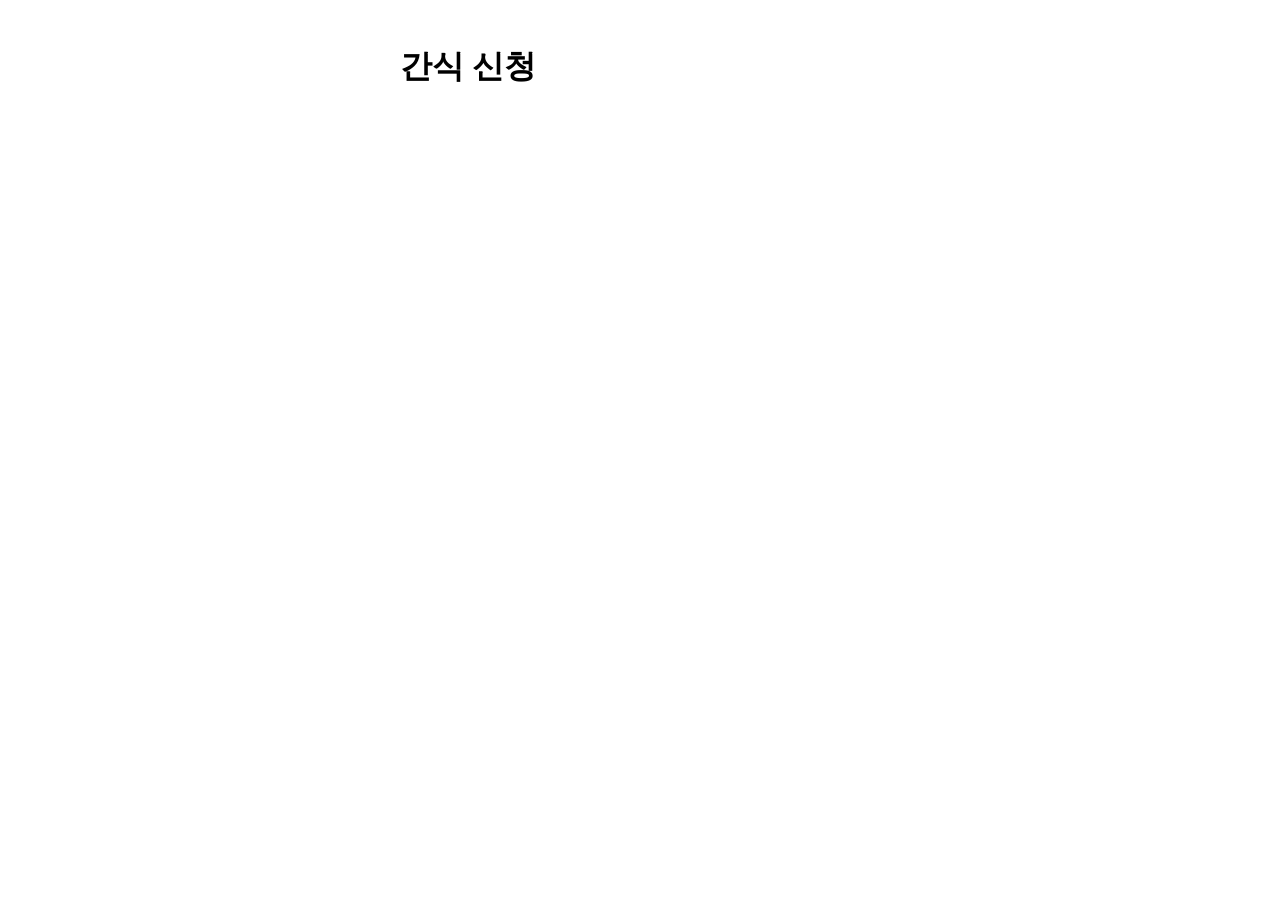
==== src/main/resources/static/index.html @ df3e1b67 "chore: 1순위 초기 프로젝트 구조" ====
<!DOCTYPE html>
<html lang="ko">
<head>
    <meta charset="UTF-8">
    <meta name="viewport" content="width=device-width, initial-scale=1">
    <title>간식 신청</title>
    <link rel="stylesheet" href="css/style.css">
</head>
<body>
    <!-- 행사 목록 화면 (담당: 서유정) -->
    <main class="container">
        <h1>간식 신청</h1>
        <!-- TODO: GET /api/events 결과로 행사 목록 표시, 누르면 event.html?eventId=번호 로 이동 -->
        <ul id="event-list"></ul>
    </main>

    <script src="js/api.js"></script>
</body>
</html>
---- src/main/resources/static/css/style.css ----
/* 공통 스타일 (담당: 서유정) - 학생 화면은 휴대폰 기준 */

.container {
    max-width: 480px; /* 휴대폰 폭 정도로 제한 */
    margin: 0 auto;   /* PC에서는 가운데 정렬 */
    padding: 16px;
}
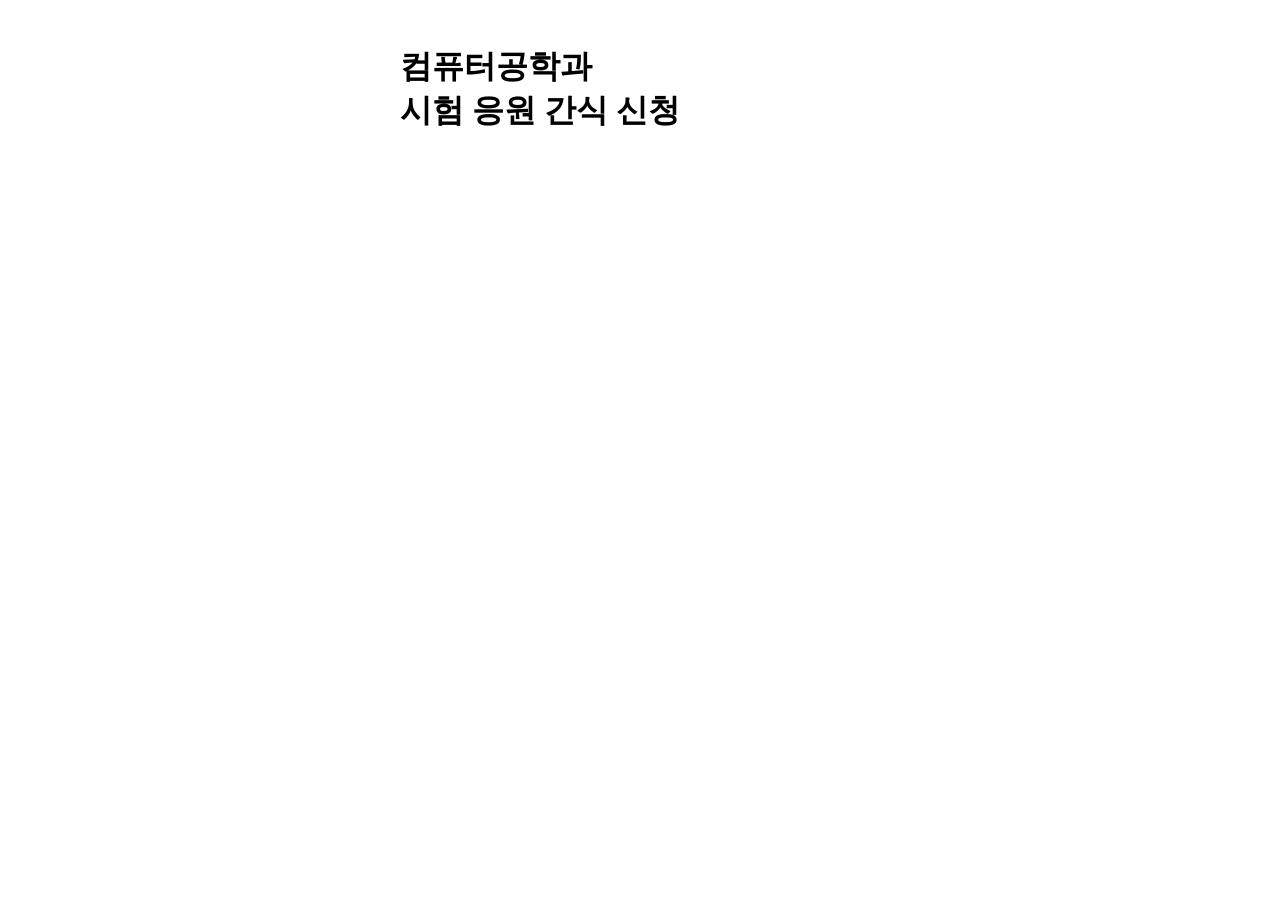
==== commit 321a6b3f: "chore: UI 반영 1순위 초기 프로젝트 구조" ====
--- a/src/main/resources/static/index.html
+++ b/src/main/resources/static/index.html
@@ -3,17 +3,23 @@
 <head>
     <meta charset="UTF-8">
     <meta name="viewport" content="width=device-width, initial-scale=1">
-    <title>간식 신청</title>
+    <title>컴퓨터공학과 시험 응원 간식 신청</title>
     <link rel="stylesheet" href="css/style.css">
 </head>
 <body>
-    <!-- 행사 목록 화면 (담당: 서유정) -->
+    <!-- 행사 목록 (1순위, 담당: 서유정) - UI: index.html, index.html-행사상태별 행사 목록 -->
     <main class="container">
-        <h1>간식 신청</h1>
-        <!-- TODO: GET /api/events 결과로 행사 목록 표시, 누르면 event.html?eventId=번호 로 이동 -->
-        <ul id="event-list"></ul>
+        <h1>컴퓨터공학과<br>시험 응원 간식 신청</h1>
+
+        <!-- TODO: GET /api/events 결과로 행사 카드 표시
+             카드: 행사 이름, 신청 기간, 옵션별 남은 수량, 행사 상태
+             status: OPEN(신청 가능) / UPCOMING(진행 예정, "아직 신청기간이 아닙니다") / CLOSED(신청 마감, "신청이 마감된 행사입니다")
+             카드를 누르면 event.html?eventId=번호 로 이동 -->
+        <section id="event-list"></section>
     </main>
 
     <script src="js/api.js"></script>
+    <script src="js/socket.js"></script>
+    <script src="js/index.js"></script>
 </body>
 </html>
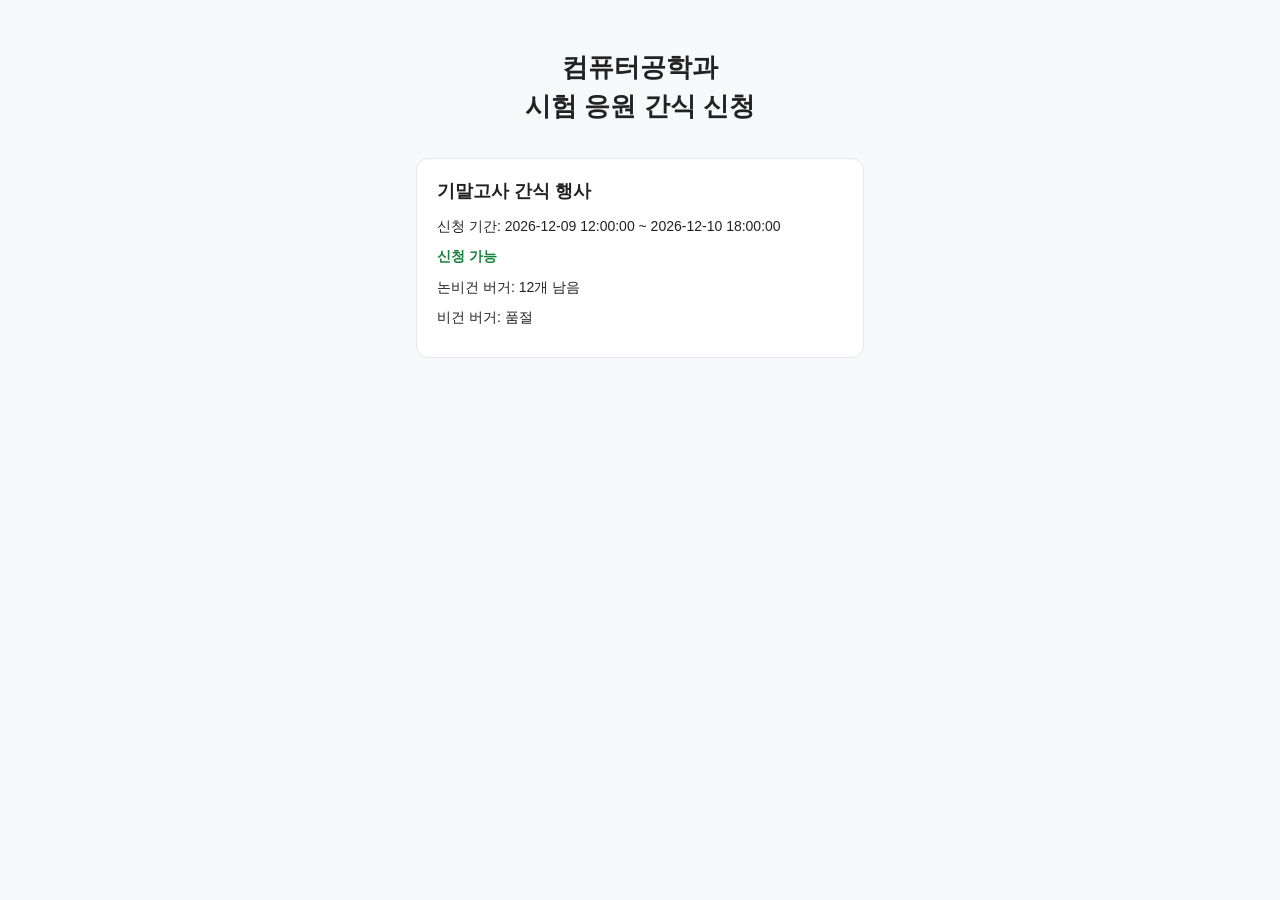
==== commit f9093532: "이벤트 리스트 UI 구현" ====
--- a/src/main/resources/static/index.html
+++ b/src/main/resources/static/index.html
@@ -15,6 +15,10 @@
              카드: 행사 이름, 신청 기간, 옵션별 남은 수량, 행사 상태
              status: OPEN(신청 가능) / UPCOMING(진행 예정, "아직 신청기간이 아닙니다") / CLOSED(신청 마감, "신청이 마감된 행사입니다")
              카드를 누르면 event.html?eventId=번호 로 이동 -->
+		<p id="connection-status" role="status" hidden>
+			     서버와 연결이 끊어졌습니다.
+		</p>
+		
         <section id="event-list"></section>
     </main>
 
--- a/src/main/resources/static/css/style.css
+++ b/src/main/resources/static/css/style.css
@@ -1,7 +1,79 @@
 /* 공통 스타일 (담당: 서유정) - 학생 화면은 휴대폰 기준 */
 
+/* 전체 화면 */
+* {
+    box-sizing: border-box;
+}
+
+body {
+    margin: 0;
+    font-family: Arial, sans-serif;
+    background-color: #f8f9fa;
+    color: #222;
+}
+
+/* 기본 레이아웃 */
 .container {
     max-width: 480px; /* 휴대폰 폭 정도로 제한 */
     margin: 0 auto;   /* PC에서는 가운데 정렬 */
     padding: 16px;
 }
+
+/* 페이지 제목 */
+h1 {
+    font-size: 26px;
+    line-height: 1.5;
+    text-align: center;
+    margin: 32px 0;
+}
+
+/* 행사 목록 */
+#event-list {
+    display: flex;
+    flex-direction: column;
+    gap: 16px;
+}
+
+/* 행사 카드 */
+.event-card {
+    background-color: white;
+    border: 1px solid #e5e7eb;
+    border-radius: 12px;
+    padding: 20px;
+    cursor: pointer;
+    transition: border-color 0.2s;
+}
+
+.event-card:hover {
+    border-color: #80a8e8;
+}
+
+/* 행사 이름 */
+.event-card h2 {
+    font-size: 18px;
+    margin: 0 0 12px;
+}
+
+/* 행사 정보 */
+.event-card p {
+    font-size: 14px;
+    line-height: 1.6;
+    margin: 8px 0;
+}
+
+/* 행사 상태 */
+.event-status {
+    font-weight: bold;
+}
+
+.event-status.OPEN {
+    color: #16803c;
+}
+
+.event-status.UPCOMING {
+    color: #b76b00;
+}
+
+.event-status.CLOSED {
+    color: #777;
+}
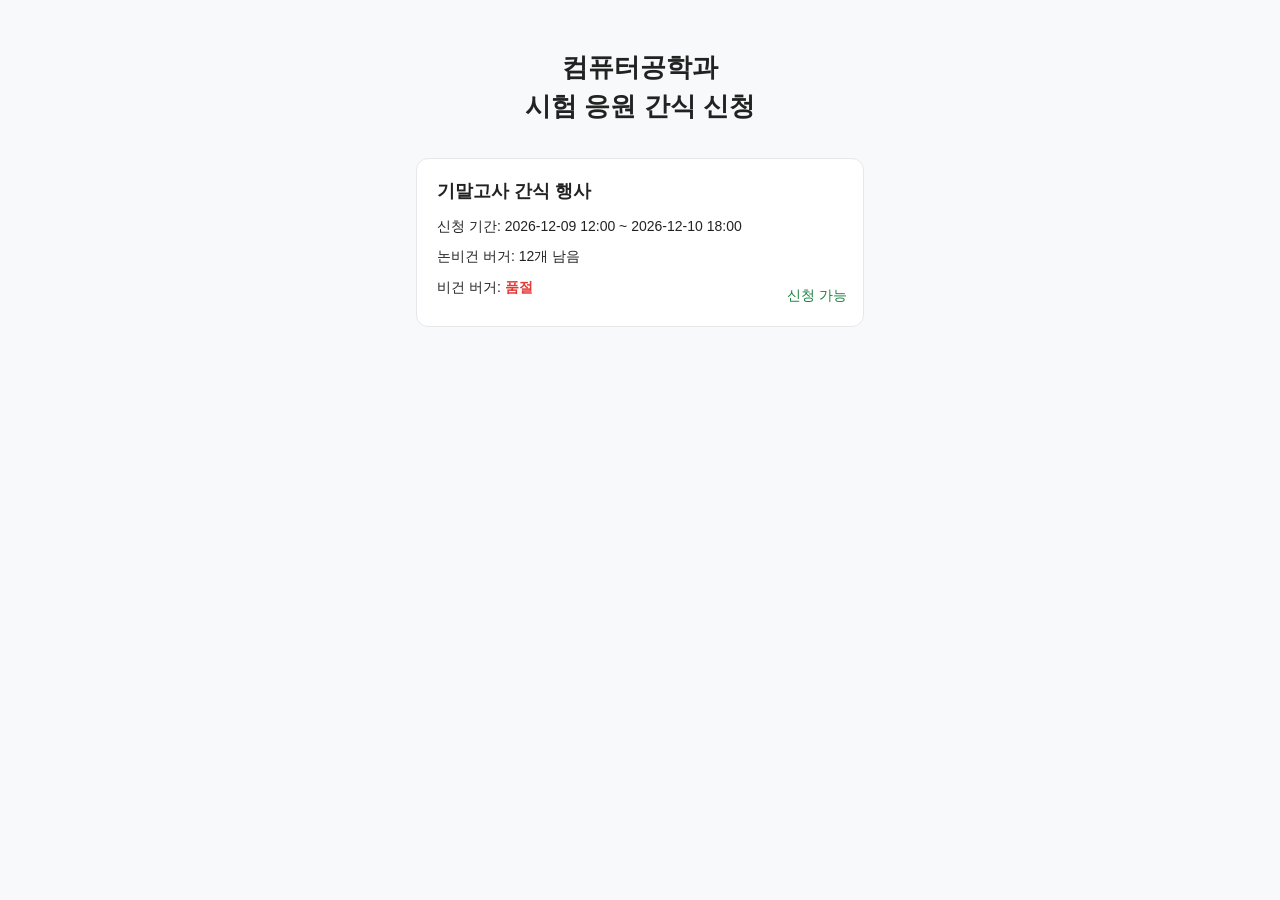
==== commit fae0060a: "fix: 이벤렌더링 함수 위치 변경" ====
--- a/src/main/resources/static/index.html
+++ b/src/main/resources/static/index.html
@@ -7,14 +7,9 @@
     <link rel="stylesheet" href="css/style.css">
 </head>
 <body>
-    <!-- 행사 목록 (1순위, 담당: 서유정) - UI: index.html, index.html-행사상태별 행사 목록 -->
     <main class="container">
         <h1>컴퓨터공학과<br>시험 응원 간식 신청</h1>
 
-        <!-- TODO: GET /api/events 결과로 행사 카드 표시
-             카드: 행사 이름, 신청 기간, 옵션별 남은 수량, 행사 상태
-             status: OPEN(신청 가능) / UPCOMING(진행 예정, "아직 신청기간이 아닙니다") / CLOSED(신청 마감, "신청이 마감된 행사입니다")
-             카드를 누르면 event.html?eventId=번호 로 이동 -->
 		<p id="connection-status" role="status" hidden>
 			     서버와 연결이 끊어졌습니다.
 		</p>
@@ -25,5 +20,9 @@
     <script src="js/api.js"></script>
     <script src="js/socket.js"></script>
     <script src="js/index.js"></script>
+	
+	<script>
+		renderEvents(mockEvents);
+	</script>
 </body>
 </html>
--- a/src/main/resources/static/css/style.css
+++ b/src/main/resources/static/css/style.css
@@ -42,6 +42,7 @@
     padding: 20px;
     cursor: pointer;
     transition: border-color 0.2s;
+	position: relative;
 }
 
 .event-card:hover {
@@ -63,7 +64,10 @@
 
 /* 행사 상태 */
 .event-status {
-    font-weight: bold;
+	position: absolute;
+	right: 16px;
+	bottom: 12px;
+	margin: 0;
 }
 
 .event-status.OPEN {
@@ -76,4 +80,9 @@
 
 .event-status.CLOSED {
     color: #777;
+}
+
+.sold-out {
+    color: #e53935;
+    font-weight: bold;
 }
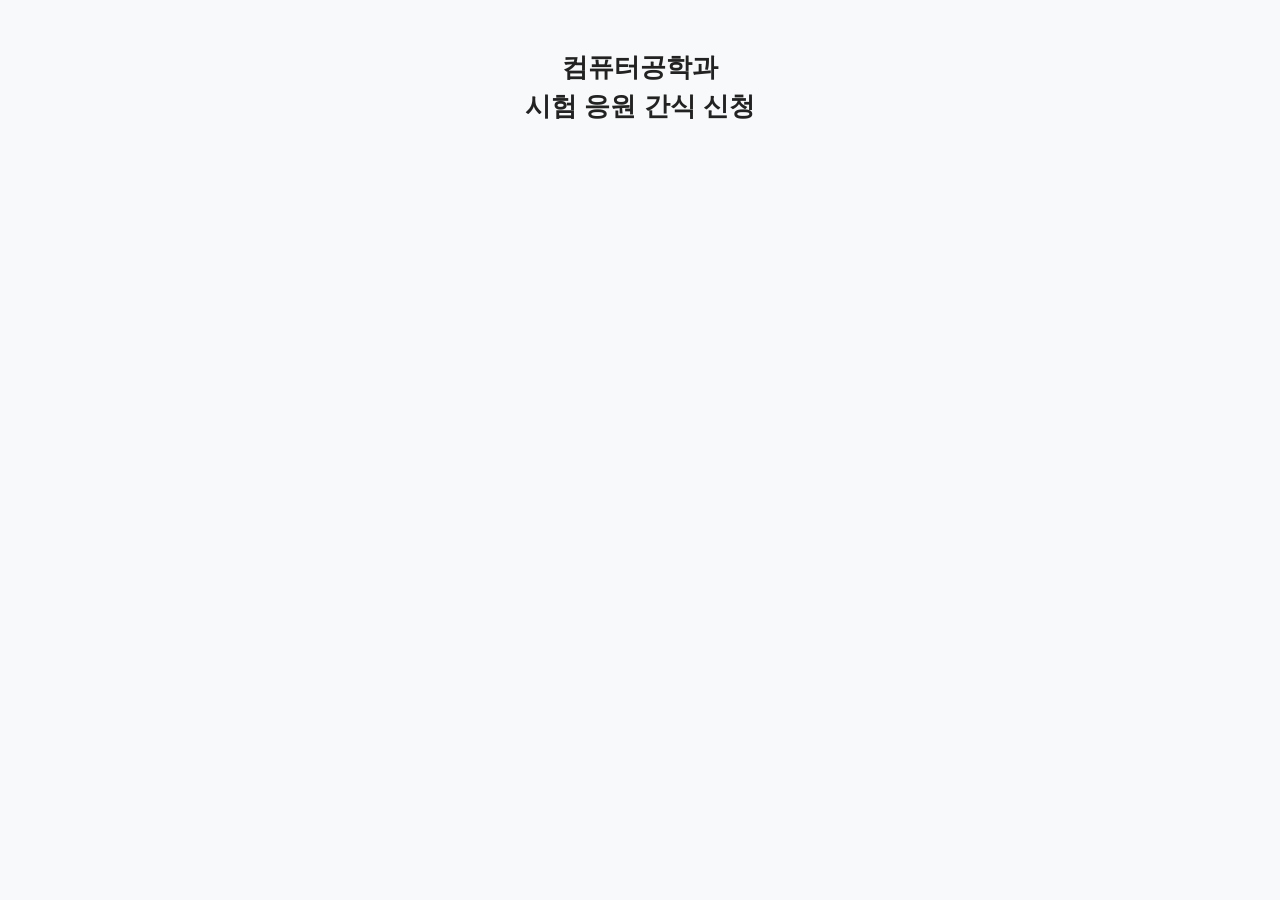
==== commit 60d32c50: "feat: 실제 서버 호출 기능 추가" ====
--- a/src/main/resources/static/index.html
+++ b/src/main/resources/static/index.html
@@ -22,7 +22,9 @@
     <script src="js/index.js"></script>
 	
 	<script>
-		renderEvents(mockEvents);
+		getEvents()
+			.then(events => renderEvents(events))
+			.catch(error => console.error(error));
 	</script>
 </body>
 </html>
